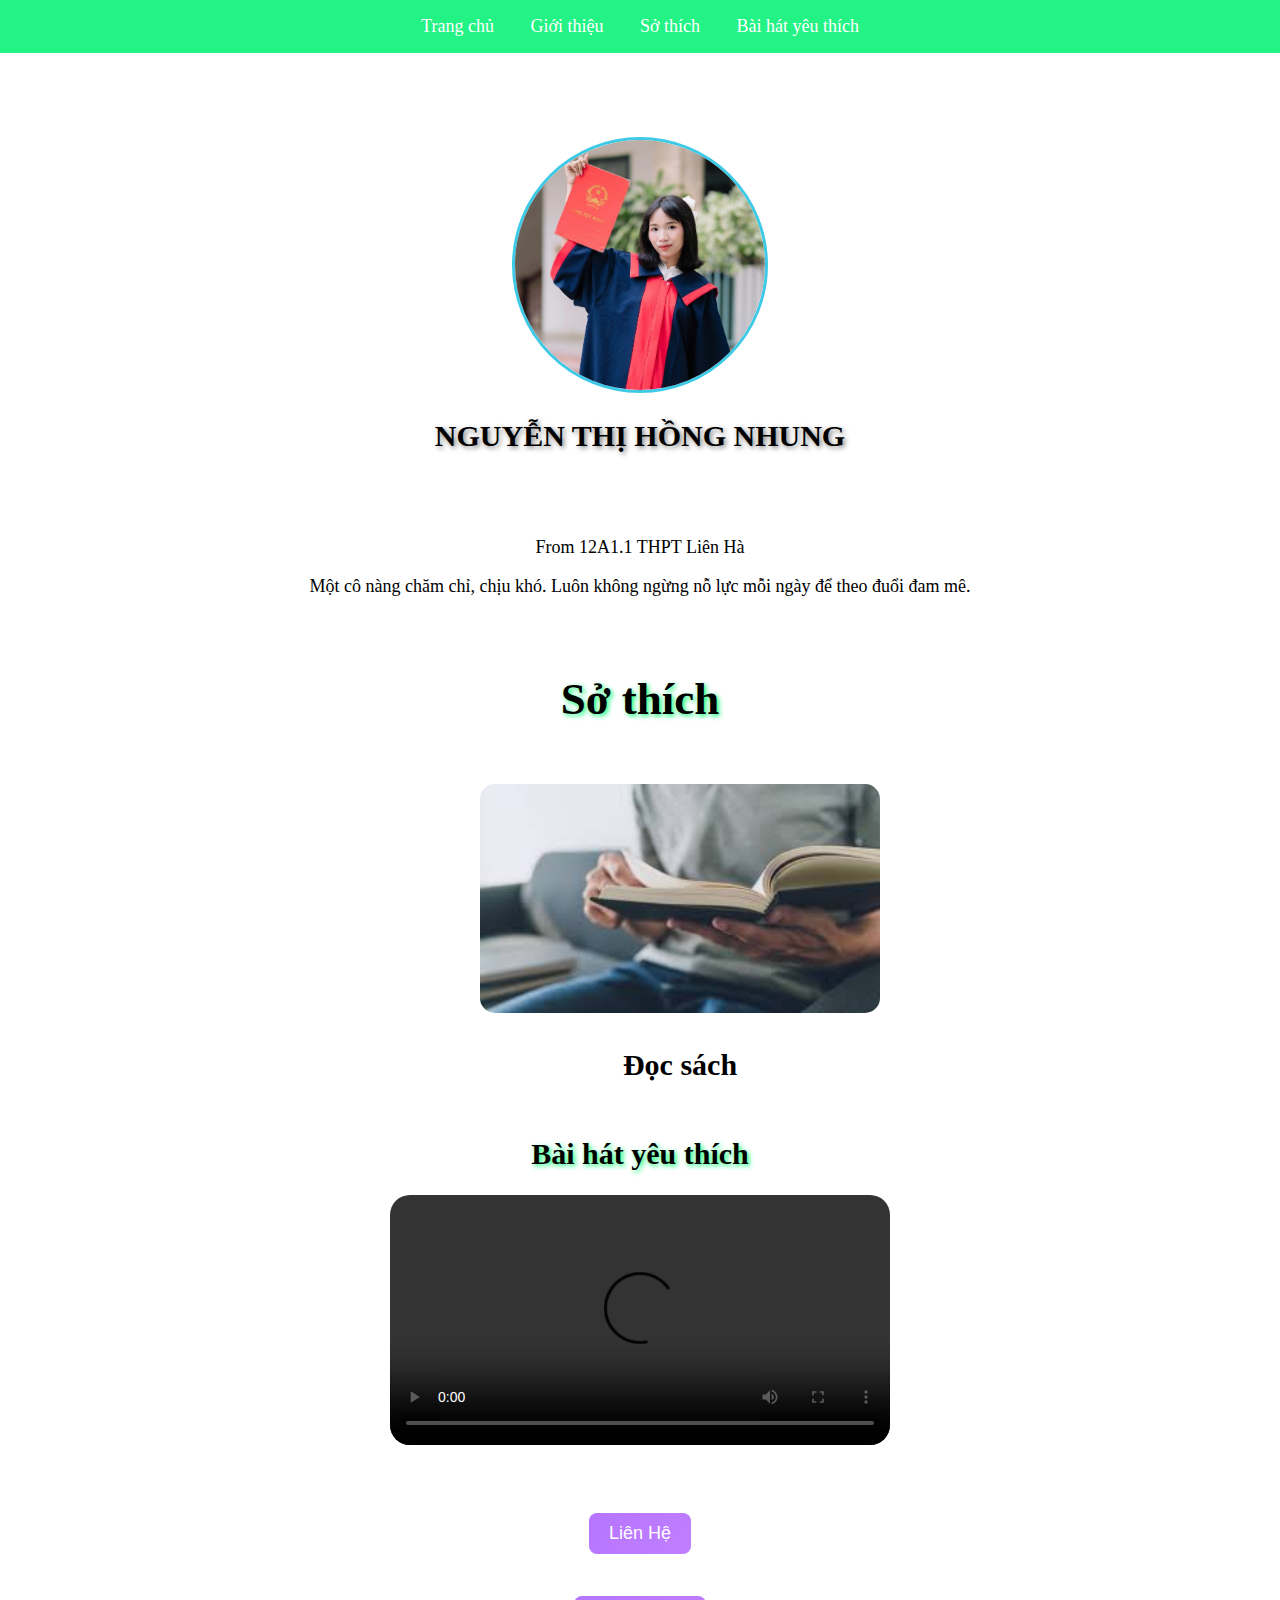
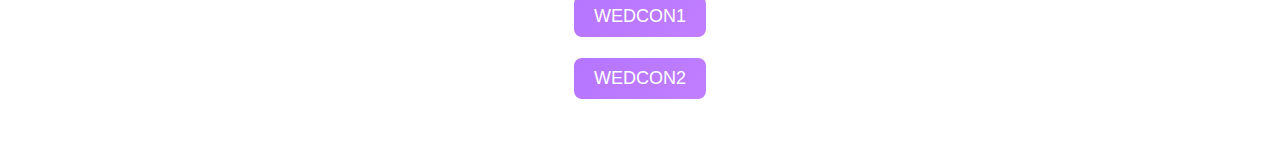
==== index.html @ a1be6f0d "h" ====
<!DOCTYPE html>
<html lang="en">
<head>
    <meta charset="UTF-8">
    <meta name="viewport" content="width=device-width, initial-scale=1.0">
    <title>HONG NHUNG</title>
    <link rel="stylesheet" href="style.css">
    <link rel="stylesheet" href="https://cdnjs.cloudflare.com/ajax/libs/font-awesome/6.4.2/css/all.min.css">
    <style>
        h1{
            text-shadow: 2px 2px 5px rgba(0, 0, 0, 0.5);
            width:fit-content;
            margin:0 auto;
            font-size: 30px;
            font-family:serif;
        }
    </style>


<style>
    h4 {
        text-align: left;
        margin-left: 300px;
        font-size: 20px;
        font-weight: bold;
        background: linear-gradient(90deg, #ff7e5f, #feb47b, #ff7e5f);
        background-size: 200% 100%;
        color: white;
        -webkit-background-clip: text;
        background-clip: text;
        animation: shimmer 1.5s infinite linear;
    }

    @keyframes shimmer {
        0% {
            background-position: -200% 0;
        }
        100% {
            background-position: 200% 0;
        }
    }
</style>

</head>

<body>
    <header>
        <nav>
            <ul>
                <li><a href="index.html">Trang chủ</a></li>
                <li><a href="#gioithieu">Giới thiệu</a></li>
                <li><a href="#sothich">Sở thích</a></li>
                <li><a href="#baihat">Bài hát yêu thích</a></li>
                
            
            </ul>
        </nav>
    </header>
    <br>
    <br>
    <br>
    <br>
    <section id="gioithieu">
        <img src="images/hongnhung.jpg" alt="Ảnh đại diện" class="circle-img">
        <br>
        <br>
        <h1>NGUYỄN THỊ HỒNG NHUNG</h1>
        <p> From 12A1.1 THPT Liên Hà</p>
        <p>Một cô nàng chăm chỉ, chịu khó. Luôn không ngừng nỗ lực mỗi ngày để theo đuổi đam mê.</p>
    </section>

        
<br>
    <section id="sothich" class="daumuc"> <h2>Sở thích</h2>
    </section>
    <br>
    <section style="display: flex; gap: 30px;width: 25%;margin: auto;">
        <div>
            <img src="[data-uri]" alt="" class="anhsothich">
            <h3>Đọc sách</h3>
        </div>

    

    

    </section>
    <section>
    </div>
        <h2 class="daumuc" id="baihat">Bài hát yêu thích</h2>
        <video controls class="vid" src="images/nhachay3.mp4"></video>

    </section>
    
    </div>
    <br>
    <br>
    <br>
  <a href="form.html" target="_blank">
    <button class="custom-button" >Liên Hệ</button></a>
    <br>
    <br>
    <br>
    <a target="_blank" href="wed1.html">
        <button class="custom-button" >WEDCON1</button>
    </a><br>
    <br>
    <a target="_blank" href="wed2.html"><button class="custom-button" >WEDCON2</button></a>
<br>
<br>
<br>
<br>

    
</body>
---- style.css ----
.circle-img {
    width: 250px;
    height: 250px;
    border-radius: 50%;
    object-fit: cover; /* Đảm bảo ảnh không bị méo */
    border: 3px solid #3ccae6; /* Viền xanh */
}
body {
    margin: 0 auto;
    text-align: center;
    background-image: url('https://media.istockphoto.com/id/1367756024/vi/vec-to/minh-h%E1%BB%8Da-n%E1%BB%81n-m%C3%A0u-n%C6%B0%E1%BB%9Bc-m%C3%A0u-xanh-l%C3%A1-c%C3%A2y.jpg?s=612x612&w=0&k=20&c=lVPjGrTBEsHShbAsIfGMzLKaf-QRlam2XAQ-eL-CkU8=');
    background-size: cover;
    background-attachment: fixed; /* Giữ ảnh cố định */
    background-position: center;
}
h1{
    height:100px;
    width:fit-content;
    marign: 0 auto;
}

header {
    background-color: #23f384;
    color: #fff;
    padding: 1rem 0;
}

nav ul {
    list-style: none;
    margin: 0;
    padding: 0;
    text-align: center;
}

nav li {
    display: inline;
    margin: 0 1rem;
}

nav a {
    color: #fff;
    text-decoration: none;
}
html {
    scroll-behavior: smooth;
}
.daumuc {
    font-size: 30px;
    text-shadow: 2px 2px 5px rgb(18, 255, 121);


}
.anhsothich{
    width: 400px;
    height: 300x;
    border-radius: 15px;
    border: 30px rgb(0, 255, 4);
}
h3 {
    font-size: 30px;

}
h4{
    font-size: 20px;
    text-shadow: 3px 3px 5px rgb(13, 1, 1);
}
video{
    width: 500px;
    height:250px;
    border-radius: 20px;
    border:20px darkblue;
}
.custom-button {
    background: linear-gradient(135deg, #b575ff, #c17eff);
    color: white;
    font-size: 18px;
    padding: 10px 20px;
    border: none;
    border-radius: 8px;
    cursor: pointer;
    transition: 0.3s;
}

.custom-button:hover {
    background: linear-gradient(135deg, #ff5c8a, #ff6a9f);
}
/* Kiểu dáng cho màn hình nhỏ (điện thoại) */
@media (max-width: 767px) {
    body {
        font-size: 16px;
    }
    .container {
        width: 100%;
    }
    .column {
        width: 100%;
    }
}

/* Kiểu dáng cho màn hình lớn (máy tính) */
@media (min-width: 768px) {
    body {
        font-size: 18px;
    }
    .container {
        width: 960px;
    }
    .column {
        width: 50%;
    }
}
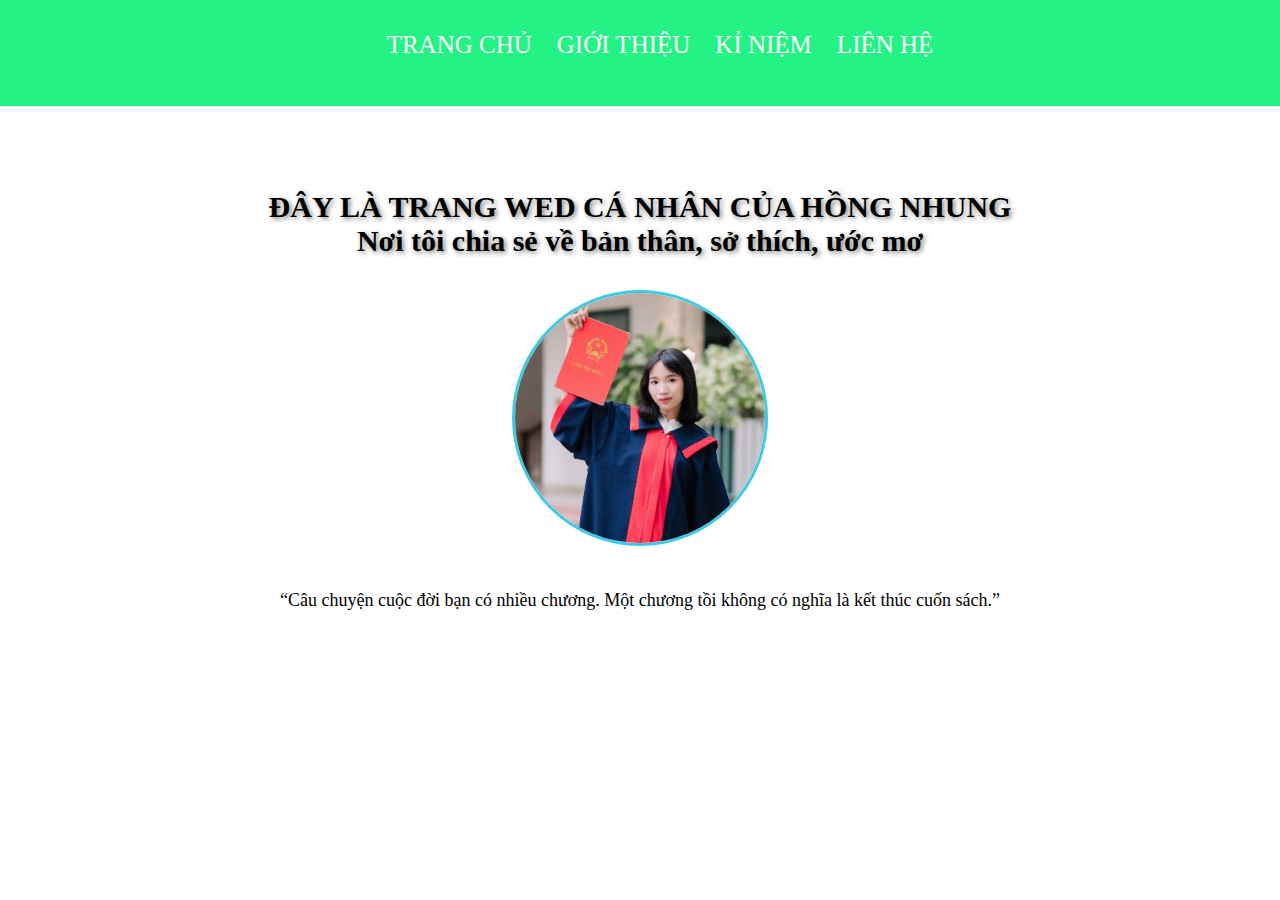
==== commit 72411847: "gg" ====
--- a/index.html
+++ b/index.html
@@ -47,10 +47,10 @@
     <header>
         <nav>
             <ul>
-                <li><a href="index.html">Trang chủ</a></li>
-                <li><a href="#gioithieu">Giới thiệu</a></li>
-                <li><a href="#sothich">Sở thích</a></li>
-                <li><a href="#baihat">Bài hát yêu thích</a></li>
+                <li><a href="index.html">TRANG CHỦ</a></li>
+                <li><a href="gioithieu.html">GIỚI THIỆU</a></li>
+                <li><a href="khokiniem.html">KỈ NIỆM</a></li>
+                <li><a href="form.html">Liên hệ</a></li>
                 
             
             </ul>
@@ -60,56 +60,24 @@
     <br>
     <br>
     <br>
+    <section>
+        <h1>ĐÂY LÀ TRANG WED CÁ NHÂN CỦA HỒNG NHUNG <br>
+            Nơi tôi chia sẻ về bản thân, sở thích, ước mơ
+        </h1>
+        
+    </section>
     <section id="gioithieu">
         <img src="images/hongnhung.jpg" alt="Ảnh đại diện" class="circle-img">
         <br>
         <br>
-        <h1>NGUYỄN THỊ HỒNG NHUNG</h1>
-        <p> From 12A1.1 THPT Liên Hà</p>
-        <p>Một cô nàng chăm chỉ, chịu khó. Luôn không ngừng nỗ lực mỗi ngày để theo đuổi đam mê.</p>
+        
     </section>
 
-        
-<br>
-    <section id="sothich" class="daumuc"> <h2>Sở thích</h2>
-    </section>
-    <br>
-    <section style="display: flex; gap: 30px;width: 25%;margin: auto;">
-        <div>
-            <img src="[data-uri]" alt="" class="anhsothich">
-            <h3>Đọc sách</h3>
-        </div>
+
+    <p>“Câu chuyện cuộc đời bạn có nhiều chương. Một chương tồi không có nghĩa là kết thúc cuốn sách.”</p>
+    
 
     
 
     
-
-    </section>
-    <section>
-    </div>
-        <h2 class="daumuc" id="baihat">Bài hát yêu thích</h2>
-        <video controls class="vid" src="images/nhachay3.mp4"></video>
-
-    </section>
-    
-    </div>
-    <br>
-    <br>
-    <br>
-  <a href="form.html" target="_blank">
-    <button class="custom-button" >Liên Hệ</button></a>
-    <br>
-    <br>
-    <br>
-    <a target="_blank" href="wed1.html">
-        <button class="custom-button" >WEDCON1</button>
-    </a><br>
-    <br>
-    <a target="_blank" href="wed2.html"><button class="custom-button" >WEDCON2</button></a>
-<br>
-<br>
-<br>
-<br>
-
-    
-</body>+    --- a/style.css
+++ b/style.css
@@ -24,24 +24,34 @@
     background-color: #23f384;
     color: #fff;
     padding: 1rem 0;
+    font-size: 30px;
+
 }
 
 nav ul {
-    list-style: none;
-    margin: 0;
-    padding: 0;
-    text-align: center;
+        list-style-type: none;
+        margin-top: 10px;
+        display: flex;
+        justify-content: center;
+        gap: 25px;
+      
 }
 
-nav li {
-    display: inline;
-    margin: 0 1rem;
-}
-
-nav a {
+nav ul li a {
     color: #fff;
     text-decoration: none;
-}
+    font-family: fantasy;
+    text-transform: uppercase;
+    font-size: 25px;
+    transition: color 0.3s, transform 0.2s;
+  }
+  
+  nav ul li a:hover,
+  nav ul li a.active {
+    color: #ffcc00; /* Màu vàng sáng khi hover */
+    transform: scale(1.1);
+  }
+
 html {
     scroll-behavior: smooth;
 }
